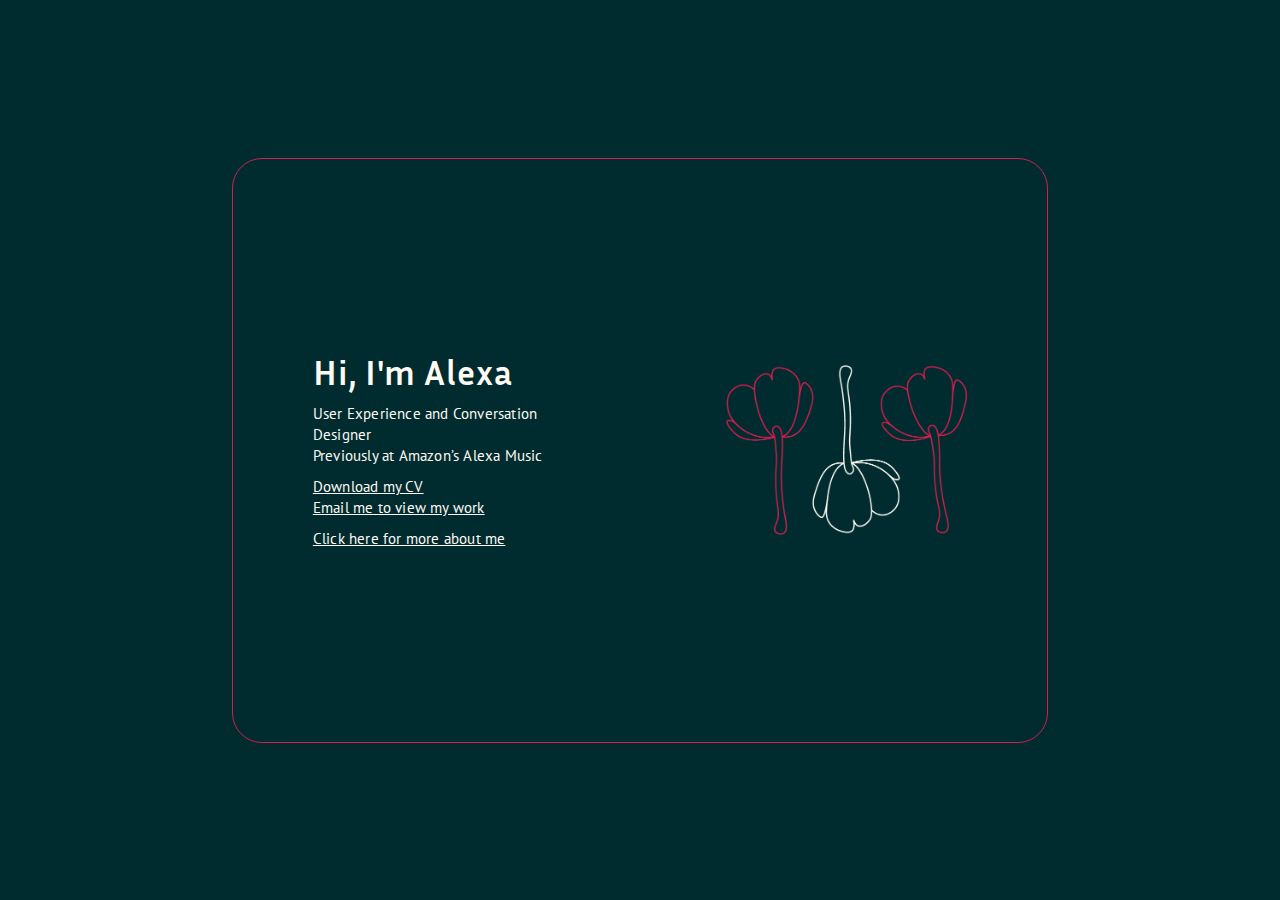
==== index.html @ dfcee7ba "updated html/css for about and index" ====
<html>
	<head>
		<title>Alexa Parks</title>
		<meta name="viewport" content="width=device-width, initial-scale=1.0" />
		<!-- Bootstrap CDN -->
		<meta charset="utf-8">
    	<meta name="viewport" content="width=device-width, initial-scale=1">
    	<link href="https://cdn.jsdelivr.net/npm/bootstrap@5.3.3/dist/css/bootstrap.min.css" rel="stylesheet" integrity="sha384-QWTKZyjpPEjISv5WaRU9OFeRpok6YctnYmDr5pNlyT2bRjXh0JMhjY6hW+ALEwIH" crossorigin="anonymous">
    	<meta charset="utf-8">
    	<meta name="viewport" content="width=device-width, initial-scale=1">
    	<!--Stylesheet Link -->
		<link rel="stylesheet" href="main.css">
		<!--PT Sans Links -->
		<link rel="preconnect" href="https://fonts.googleapis.com">
		<link rel="preconnect" href="https://fonts.gstatic.com" crossorigin>
		<link href="https://fonts.googleapis.com/css2?family=PT+Sans:ital,wght@0,400;0,700;1,400;1,700&display=swap" rel="stylesheet">
		<!--Inria Sans Links -->
		<link rel="preconnect" href="https://fonts.googleapis.com">
		<link rel="preconnect" href="https://fonts.gstatic.com" crossorigin>
		<link href="https://fonts.googleapis.com/css2?family=Inria+Sans:ital,wght@0,300;0,400;0,700;1,300;1,400;1,700&display=swap" rel="stylesheet">
		<!--Favicon Info -->
		<link rel="icon" href="images/favicon.svg"/>
	</head>
	<body>
		<div class="container-fluid">
			<div class="d-flex justify-content-center">
				<div class="child-container">
					<div class="text_box">
						<h1 class="inria-sans-bold">Hi, I'm Alexa</h1>
						<p class="pt-sans-regular">User Experience and Conversation Designer<br>Previously at Amazon’s Alexa Music</p>
						<p class="pt-sans-regular"><a href="url">Download my CV</a><br><a href="mailto:alexaparks22@gmail.com">Email me to view my work</a></p>
						<p class="pt-sans-regular"><a href="about.html">Click here for more about me</a></p>
					</div>
					<div class="image_box">
						<img src="images/home_page_flowers.png" alt="Home Page Flowers">
					</div>
				</div>
			</div>
		</div>
	<script src="https://cdn.jsdelivr.net/npm/bootstrap@5.3.3/dist/js/bootstrap.bundle.min.js" integrity="sha384-YvpcrYf0tY3lHB60NNkmXc5s9fDVZLESaAA55NDzOxhy9GkcIdslK1eN7N6jIeHz" crossorigin="anonymous"></script>
	</body>
</html>
---- main.css ----
:root {
  --blue: #002C30;
  --red: #D51D4E;
  --white: #FFFAF3;
  --teal: #00484C;
}

body {
	background-color: var(--blue);
}

h1 {
	color: var(--white);
	letter-spacing: 1px;
  font-size: 35px;
  margin-bottom: 0px;
}

h2 {
  color: var(--white);
  letter-spacing: 1px;
  margin-bottom: 0px;
  font-size: 25px;
}

a {
	color: var(--white);
}

p {
	letter-spacing: .2px;
	line-height: 1.4;
	margin-top: 10px;
	color: var(--white);
  font-size: 15px;
  margin-bottom: 0px;
}

img {
  height: 170px;
  width: auto;
}

/*navigation stles begin*/
nav {
  height: 60px;
  width: 100%;
  text-align: left;
}
.bg-body-tertiary {
  background-color: var(--blue) !important;
}

.navbar-brand {
  color: var(--white);
  font-size: 15px;
  font-weight: light;
  line-height: 1.4;
  letter-spacing: .2px;
  margin-bottom: 0px;
  margin-top: 10px;
}

.navbar-brand:hover {
  cursor: default;
}

#nav_style {
  letter-spacing: .2px;
  line-height: 1.4;
  margin-left: 30px;
  margin-top: 25px;
  
}

/*navigation styles end*/

/*font styling begin */

.pt-sans-regular {
  font-family: "PT Sans", serif;
  font-weight: 200;
  font-style: normal;
}

.pt-sans-italic {
  font-family: "PT Sans", serif;
  font-weight: 200;
  font-style: italic;
  font-size: 12px;
  letter-spacing: .2px;
  line-height: 1.4;
}

.inria-sans-regular {
  font-family: "Inria Sans", serif;
  font-weight: 400;
  font-style: normal;
}

.inria-sans-bold {
  font-family: "Inria Sans", serif;
  font-weight: 700;
  font-style: normal;
}

/*font style end*/

.container-fluid {
  height: 100%;
  width: 100%;
}

.d-flex.justify-content-center {
  height: 100%;
  display: flex;
  align-items: center;
  justify-content: center;
}

.child-container {
  border: 1px solid var(--red);
  height: 65%;
  width: 65%;
  border-radius: 30px;
  display: flex;
  align-items: center;
  justify-content: center;
}

.text_box {
  padding: 8px 80px;
  
}

.image_box {
  padding: 8px 80px;
}

#portfolio_id {
  height: 350px;
  width: auto;
}

.image_box_2 {
  padding: 8px 80px;
}

.text_box_2 {
  padding: 8px 80px;
}

.pt-sans-regular_2 {
  font-family: "PT Sans", serif;
  font-weight: 200;
  font-style: normal;
  margin-top: 5px;
}

.pt-sans-regular_3 {
  font-family: "PT Sans", serif;
  font-size: 15px;
  font-style: normal;
  font-weight: 700;
  margin-top: 5px;
}

#about_flower_images {
  height: 120%;
}
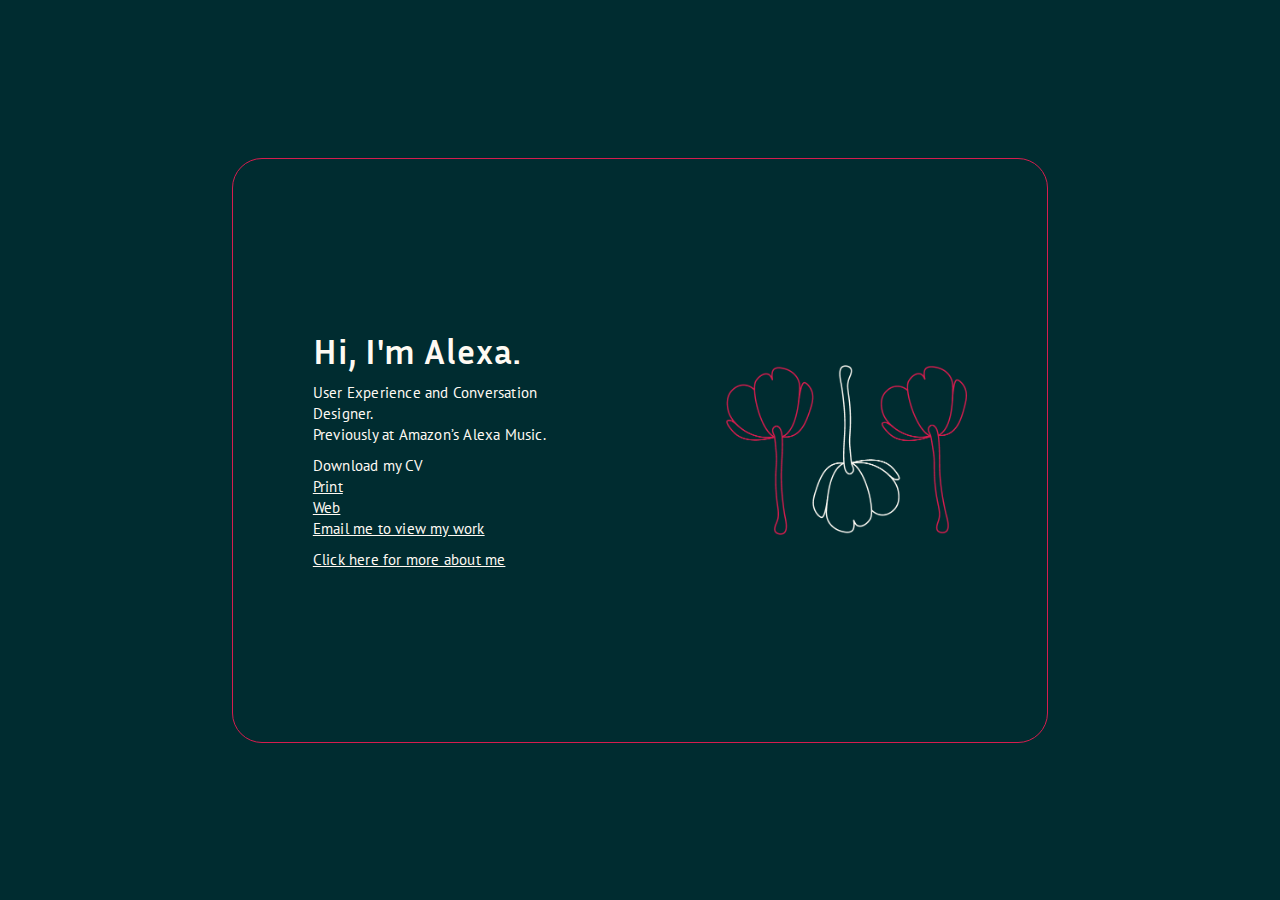
==== commit 652a5e19: "updated resume links, bit of copy change" ====
--- a/index.html
+++ b/index.html
@@ -26,9 +26,16 @@
 			<div class="d-flex justify-content-center">
 				<div class="child-container">
 					<div class="text_box">
-						<h1 class="inria-sans-bold">Hi, I'm Alexa</h1>
-						<p class="pt-sans-regular">User Experience and Conversation Designer<br>Previously at Amazon’s Alexa Music</p>
-						<p class="pt-sans-regular"><a href="url">Download my CV</a><br><a href="mailto:alexaparks22@gmail.com">Email me to view my work</a></p>
+						<h1 class="inria-sans-bold">Hi, I'm Alexa.</h1>
+						<p class="pt-sans-regular">User Experience and Conversation Designer.<br>Previously at Amazon’s Alexa Music.</p>
+						<p class="pt-sans-regular">Download my CV
+							<br>
+							<a target="_blank" href="docs/alexa_parks_2025_resume_lightmode.pdf">Print</a>
+							<br>
+							<a target="_blank" href="docs/alexa_parks_2025_resume_darkmode.pdf">Web</a>
+							<br>
+							<a href="mailto:alexaparks22@gmail.com">Email me to view my work</a>
+						</p>
 						<p class="pt-sans-regular"><a href="about.html">Click here for more about me</a></p>
 					</div>
 					<div class="image_box">
--- a/main.css
+++ b/main.css
@@ -11,8 +11,8 @@
 
 h1 {
 	color: var(--white);
+  font-size: 35px;
 	letter-spacing: 1px;
-  font-size: 35px;
   margin-bottom: 0px;
 }
 
@@ -20,7 +20,6 @@
   color: var(--white);
   letter-spacing: 1px;
   margin-bottom: 0px;
-  font-size: 25px;
 }
 
 a {
@@ -28,12 +27,12 @@
 }
 
 p {
+  color: var(--white);
+  font-size: 15px;
 	letter-spacing: .2px;
 	line-height: 1.4;
+  margin-bottom: 0px;
 	margin-top: 10px;
-	color: var(--white);
-  font-size: 15px;
-  margin-bottom: 0px;
 }
 
 img {
@@ -47,16 +46,17 @@
   width: 100%;
   text-align: left;
 }
+
 .bg-body-tertiary {
   background-color: var(--blue) !important;
 }
 
 .navbar-brand {
   color: var(--white);
+  line-height: 1.4;
   font-size: 15px;
+  letter-spacing: .2px;
   font-weight: light;
-  line-height: 1.4;
-  letter-spacing: .2px;
   margin-bottom: 0px;
   margin-top: 10px;
 }
@@ -70,24 +70,21 @@
   line-height: 1.4;
   margin-left: 30px;
   margin-top: 25px;
-  
-}
-
+}
 /*navigation styles end*/
 
 /*font styling begin */
-
 .pt-sans-regular {
   font-family: "PT Sans", serif;
+  font-style: normal;
   font-weight: 200;
-  font-style: normal;
 }
 
 .pt-sans-italic {
   font-family: "PT Sans", serif;
+  font-size: 12px;
+  font-style: italic;
   font-weight: 200;
-  font-style: italic;
-  font-size: 12px;
   letter-spacing: .2px;
   line-height: 1.4;
 }
@@ -103,7 +100,6 @@
   font-weight: 700;
   font-style: normal;
 }
-
 /*font style end*/
 
 .container-fluid {
@@ -130,7 +126,6 @@
 
 .text_box {
   padding: 8px 80px;
-  
 }
 
 .image_box {
@@ -169,5 +164,40 @@
   height: 120%;
 }
 
-
-
+/*average desktop screens*/
+@media only screen and (max-width: 1279px) {
+body {
+  background-color: blue;
+  
+  }
+}
+
+/*tablets and larger smartphones*/
+@media only screen and (max-width: 768px) {
+body {
+  background-color: green;
+  
+  }
+   .child-container {
+    height: auto;
+  }
+}
+
+/*smaller smartphones*/
+@media only screen and (max-width: 480px) {
+body {
+  background-color: lightblue;
+}
+  .child-container {
+    height: auto;
+  }
+}
+
+
+
+
+
+
+
+
+
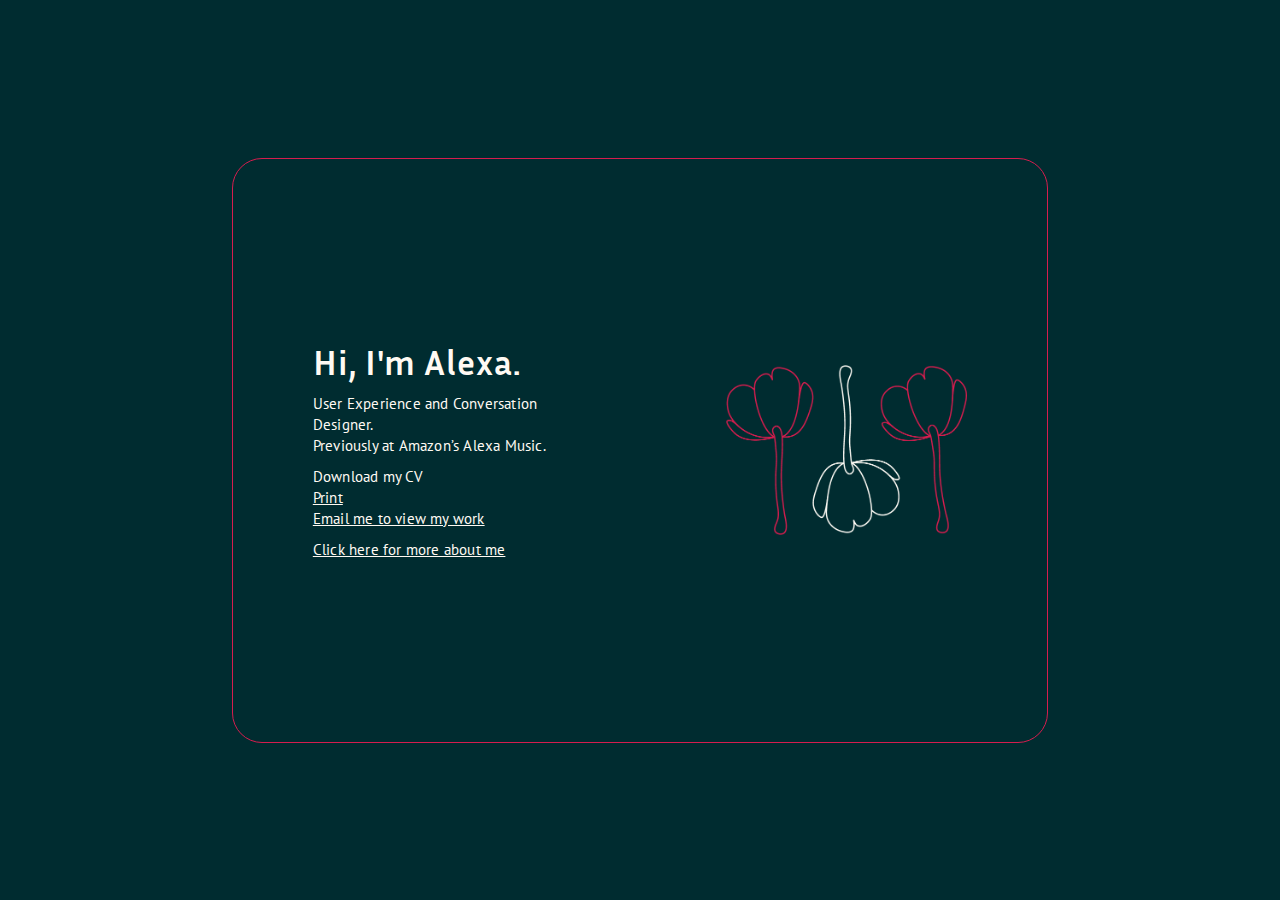
==== commit 267fe426: "removed web resume" ====
--- a/index.html
+++ b/index.html
@@ -29,12 +29,12 @@
 						<h1 class="inria-sans-bold">Hi, I'm Alexa.</h1>
 						<p class="pt-sans-regular">User Experience and Conversation Designer.<br>Previously at Amazon’s Alexa Music.</p>
 						<p class="pt-sans-regular">Download my CV
-							<br>
-							<a target="_blank" href="docs/alexa_parks_2025_resume_lightmode.pdf">Print</a>
-							<br>
-							<a target="_blank" href="docs/alexa_parks_2025_resume_darkmode.pdf">Web</a>
-							<br>
-							<a href="mailto:alexaparks22@gmail.com">Email me to view my work</a>
+						<br>
+						<a target="_blank" href="docs/alexa_parks_2025_resume_lightmode.pdf">Print</a>
+						<br>
+						<!-- <a target="_blank" href="docs/alexa_parks_2025_resume_darkmode.pdf">Web</a>
+						<br> -->
+						<a href="mailto:alexaparks22@gmail.com">Email me to view my work</a>
 						</p>
 						<p class="pt-sans-regular"><a href="about.html">Click here for more about me</a></p>
 					</div>
--- a/main.css
+++ b/main.css
@@ -164,40 +164,46 @@
   height: 120%;
 }
 
-/*average desktop screens*/
-@media only screen and (max-width: 1279px) {
-body {
-  background-color: blue;
-  
-  }
-}
-
-/*tablets and larger smartphones*/
+/*RESPONSIVE DESIGN*/
+/*DESKTOP*/
+@media only screen and (max-width: 1050px) {
+  .child-container {
+    width: 90%;
+  }
+  .text_box {
+    padding: 30px;
+  }
+  .text_box_2 {
+    margin-right: 10px;
+  }
+}
+/*TABLETS AND LARGER SMARTPHONES*/
 @media only screen and (max-width: 768px) {
 body {
-  background-color: green;
-  
-  }
-   .child-container {
-    height: auto;
-  }
-}
-
-/*smaller smartphones*/
+    background-color: var(--blue);
+  }
+  #about_flower_images {
+    display: none;
+  }
+  .image_box {
+    display: none;
+   }
+   .image_box_2 {
+    display: none;
+  }
+}
+/*SMALLER SCREENS*/
 @media only screen and (max-width: 480px) {
-body {
-  background-color: lightblue;
-}
   .child-container {
     height: auto;
   }
-}
-
-
-
-
-
-
-
-
-
+  .text_box {
+    padding: 50px;
+  }
+  .text_box_2 {
+    padding: 50px;
+  }
+  .image_box {
+    display: none;
+  }
+}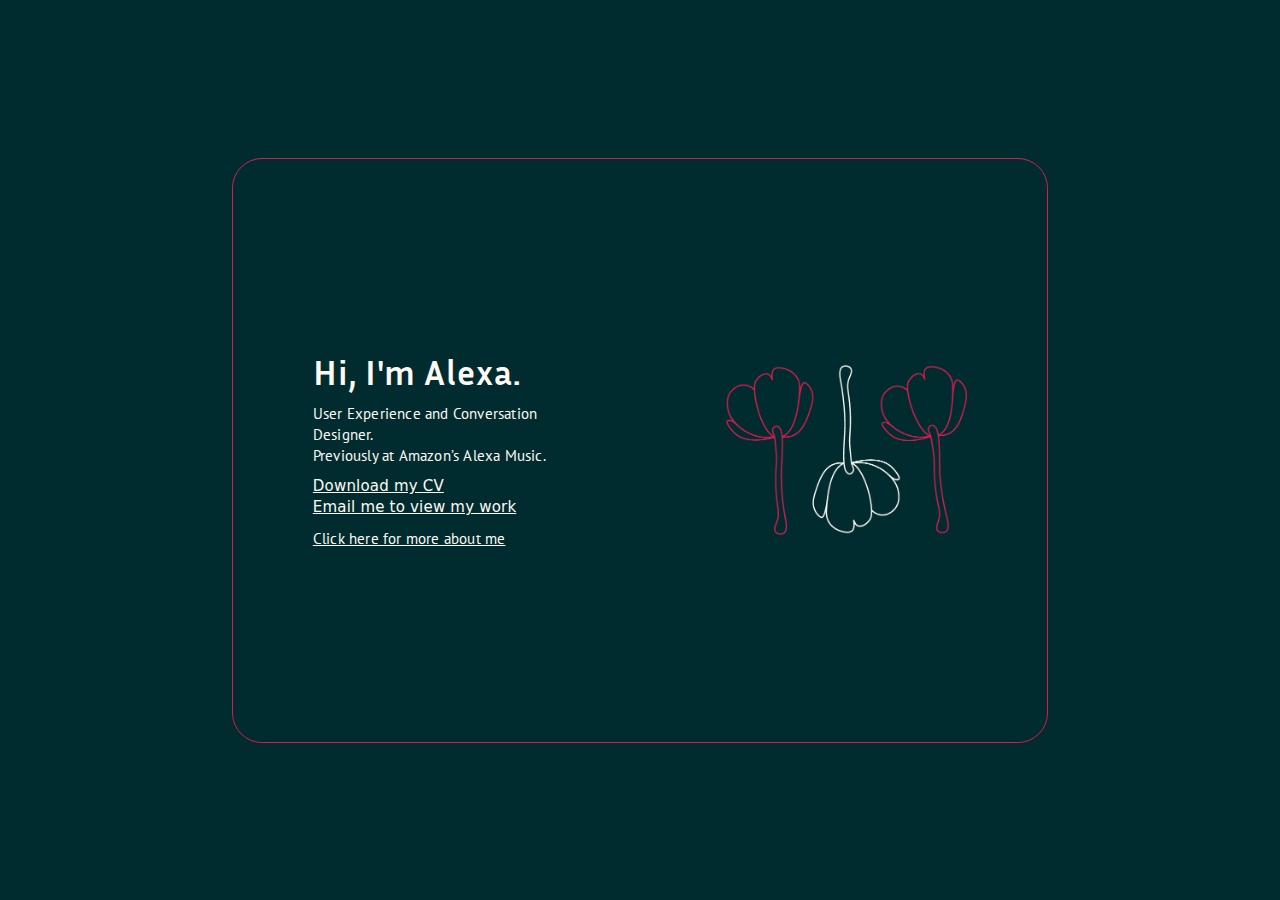
==== commit cc19d54c: "updated resume" ====
--- a/index.html
+++ b/index.html
@@ -28,13 +28,10 @@
 					<div class="text_box">
 						<h1 class="inria-sans-bold">Hi, I'm Alexa.</h1>
 						<p class="pt-sans-regular">User Experience and Conversation Designer.<br>Previously at Amazon’s Alexa Music.</p>
-						<p class="pt-sans-regular">Download my CV
-						<br>
-						<a target="_blank" href="docs/alexa_parks_2025_resume_lightmode.pdf">Print</a>
-						<br>
-						<!-- <a target="_blank" href="docs/alexa_parks_2025_resume_darkmode.pdf">Web</a>
-						<br> -->
-						<a href="mailto:alexaparks22@gmail.com">Email me to view my work</a>
+						<p>
+							<a target="_blank" href="docs/alexa_parks_2025_resume.pdf">Download my CV</a>
+							<br>
+							<a href="mailto:alexaparks22@gmail.com">Email me to view my work</a>
 						</p>
 						<p class="pt-sans-regular"><a href="about.html">Click here for more about me</a></p>
 					</div>
--- a/main.css
+++ b/main.css
@@ -182,12 +182,15 @@
 body {
     background-color: var(--blue);
   }
+
   #about_flower_images {
     display: none;
   }
+
   .image_box {
     display: none;
    }
+   
    .image_box_2 {
     display: none;
   }
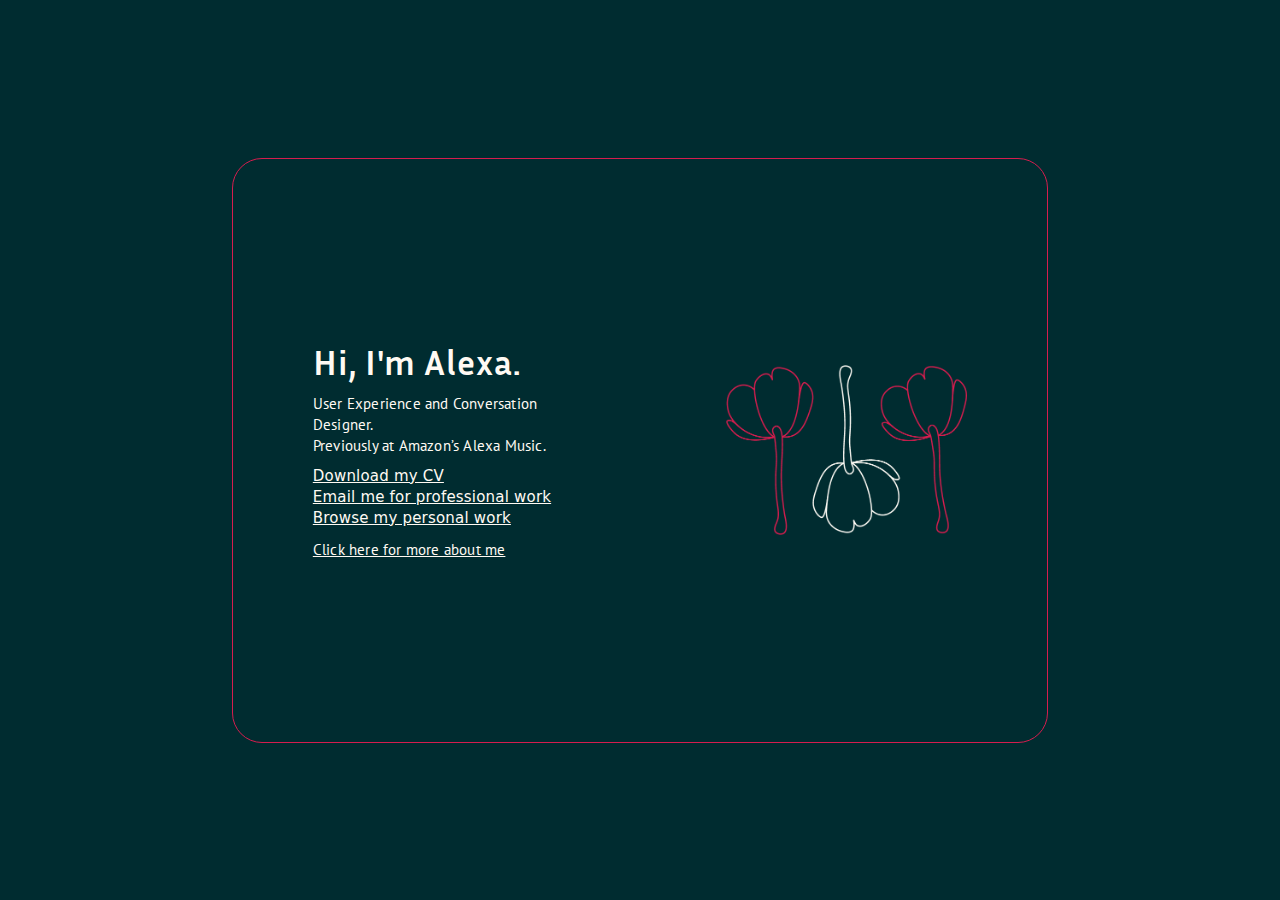
==== commit 16352625: "new mobile background" ====
--- a/index.html
+++ b/index.html
@@ -31,7 +31,9 @@
 						<p>
 							<a target="_blank" href="docs/alexa_parks_2025_resume.pdf">Download my CV</a>
 							<br>
-							<a href="mailto:alexaparks22@gmail.com">Email me to view my work</a>
+							<a href="mailto:alexaparks22@gmail.com">Email me for professional work</a>
+							<br>
+							<a target="_blank" href="personal_work.html">Browse my personal work</a>
 						</p>
 						<p class="pt-sans-regular"><a href="about.html">Click here for more about me</a></p>
 					</div>
--- a/main.css
+++ b/main.css
@@ -181,6 +181,7 @@
 @media only screen and (max-width: 768px) {
 body {
     background-color: var(--blue);
+    background-image: url("images/tablet_viewport_full.svg");
   }
 
   #about_flower_images {
@@ -190,13 +191,16 @@
   .image_box {
     display: none;
    }
-   
+
    .image_box_2 {
     display: none;
   }
 }
 /*SMALLER SCREENS*/
 @media only screen and (max-width: 480px) {
+  body {
+     background-image: url("images/768_viewport.png");
+  }
   .child-container {
     height: auto;
   }
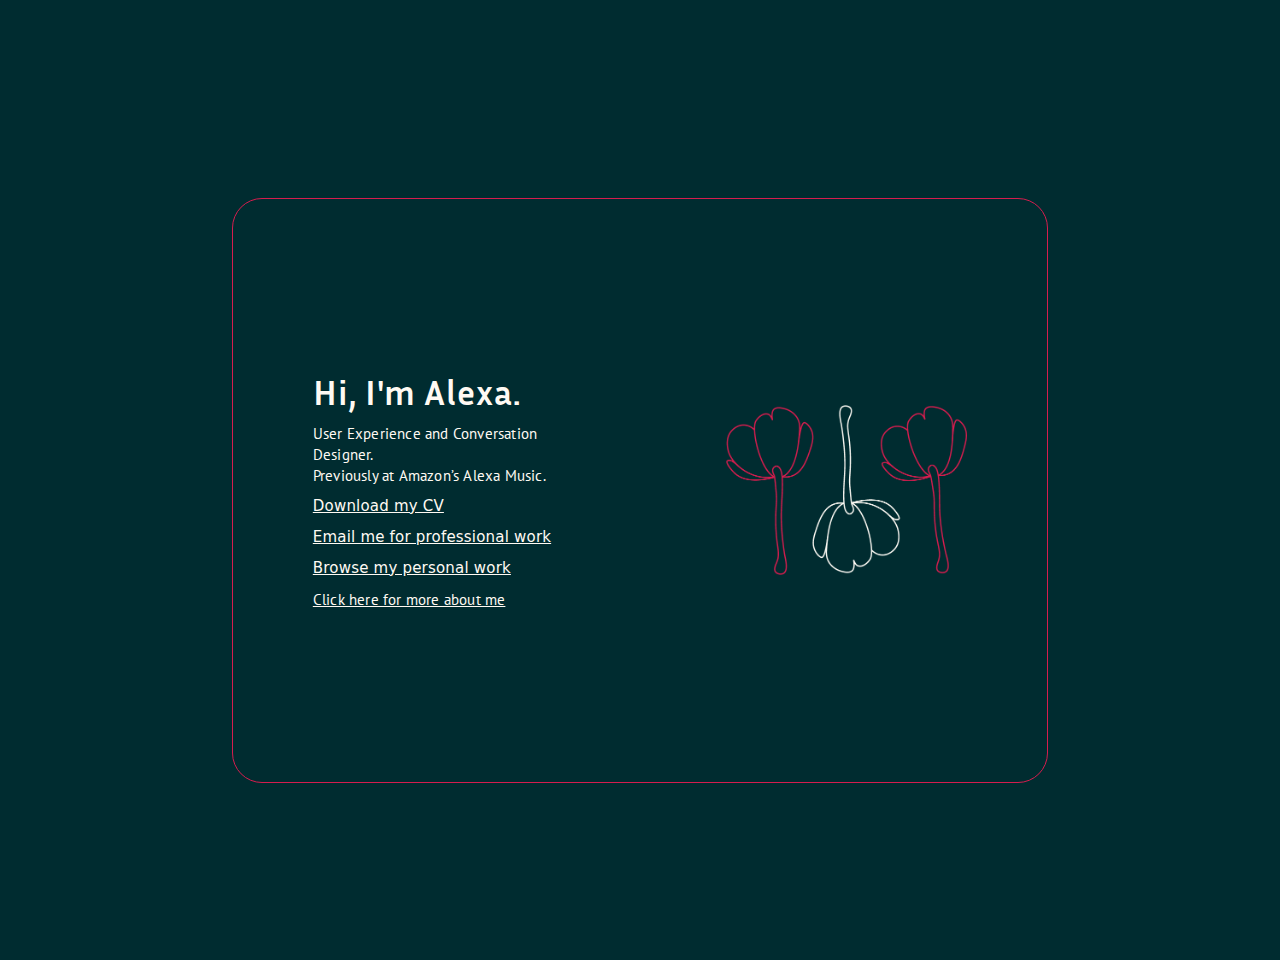
==== commit 4937cd54: "peradded persaonl projects page" ====
--- a/index.html
+++ b/index.html
@@ -23,6 +23,13 @@
 	</head>
 	<body>
 		<div class="container-fluid">
+			<div class="row">
+				<ul class="nav">
+					<li class="nav-item">
+				    	<a id="hidden_link" class="nav-link active pt-sans-regular" aria-current="page" href="index.html">Return home</a>
+				  	</li>
+				</ul>
+			</div>
 			<div class="d-flex justify-content-center">
 				<div class="child-container">
 					<div class="text_box">
@@ -30,10 +37,13 @@
 						<p class="pt-sans-regular">User Experience and Conversation Designer.<br>Previously at Amazon’s Alexa Music.</p>
 						<p>
 							<a target="_blank" href="docs/alexa_parks_2025_resume.pdf">Download my CV</a>
-							<br>
-							<a href="mailto:alexaparks22@gmail.com">Email me for professional work</a>
-							<br>
-							<a target="_blank" href="personal_work.html">Browse my personal work</a>
+						</p>
+						<p>
+						<a href="mailto:alexaparks22@gmail.com">Email me for professional work</a>
+							
+						</p>
+						<p>
+							<a href="personal_work.html">Browse my personal work</a>
 						</p>
 						<p class="pt-sans-regular"><a href="about.html">Click here for more about me</a></p>
 					</div>
--- a/main.css
+++ b/main.css
@@ -7,6 +7,7 @@
 
 body {
 	background-color: var(--blue);
+  overflow: hidden;
 }
 
 h1 {
@@ -122,6 +123,7 @@
   display: flex;
   align-items: center;
   justify-content: center;
+  margin-top: -40px;
 }
 
 .text_box {
@@ -162,6 +164,14 @@
 
 #about_flower_images {
   height: 120%;
+}
+
+.overflow_enabled {
+  overflow: visible;
+}
+.about_paragraph_text {
+  margin-top: 0;
+  margin-bottom: 15px;
 }
 
 /*RESPONSIVE DESIGN*/
@@ -177,6 +187,92 @@
     margin-right: 10px;
   }
 }
+
+.postcards {
+  height: 450px;
+}
+
+.design_tiles {
+  height: 300px;
+}
+
+video {
+  height: 350px;
+}
+
+#about_paragraph {
+  font-style: italic;
+  margin-bottom: 10px;
+  
+
+}
+
+.col {
+   display: flex;
+  align-items: center;
+  justify-content: center;
+}
+
+#large_video {
+  width: 100%;
+/*  margin-top: 50px;*/
+}
+
+#large_video_web {
+  height: 557pxpx;
+  margin-top: 40px;
+}
+
+h6 {
+  color: var(--white);
+  letter-spacing: 1px;
+  margin-bottom: 40px;
+  margin-top: 40px;
+}
+
+#mobile_video {
+  height: 500px;
+}
+
+#tablet_img {
+  height: 400px;
+  margin-bottom: 60px;
+}
+
+#center {
+    display: flex;
+  align-items: center;
+  justify-content: center;
+}
+
+.nav-link.active {
+  color: var(--white);
+  margin: 10px;
+}
+
+.nav-link.active:hover {
+  color: var(--white);
+  text-decoration: underline;
+}
+
+#hidden_link {
+  visibility: hidden;
+}
+
+.vertical_align {
+    display: flex;
+  align-items: center;
+  justify-content: center;
+}
+
+#intro_text {
+  margin-top: 30px;
+  margin-bottom: 0px;
+}
+/*.margin_bottom_40 {
+  margin-bottom: 40px;
+}*/
+
 /*TABLETS AND LARGER SMARTPHONES*/
 @media only screen and (max-width: 768px) {
 body {
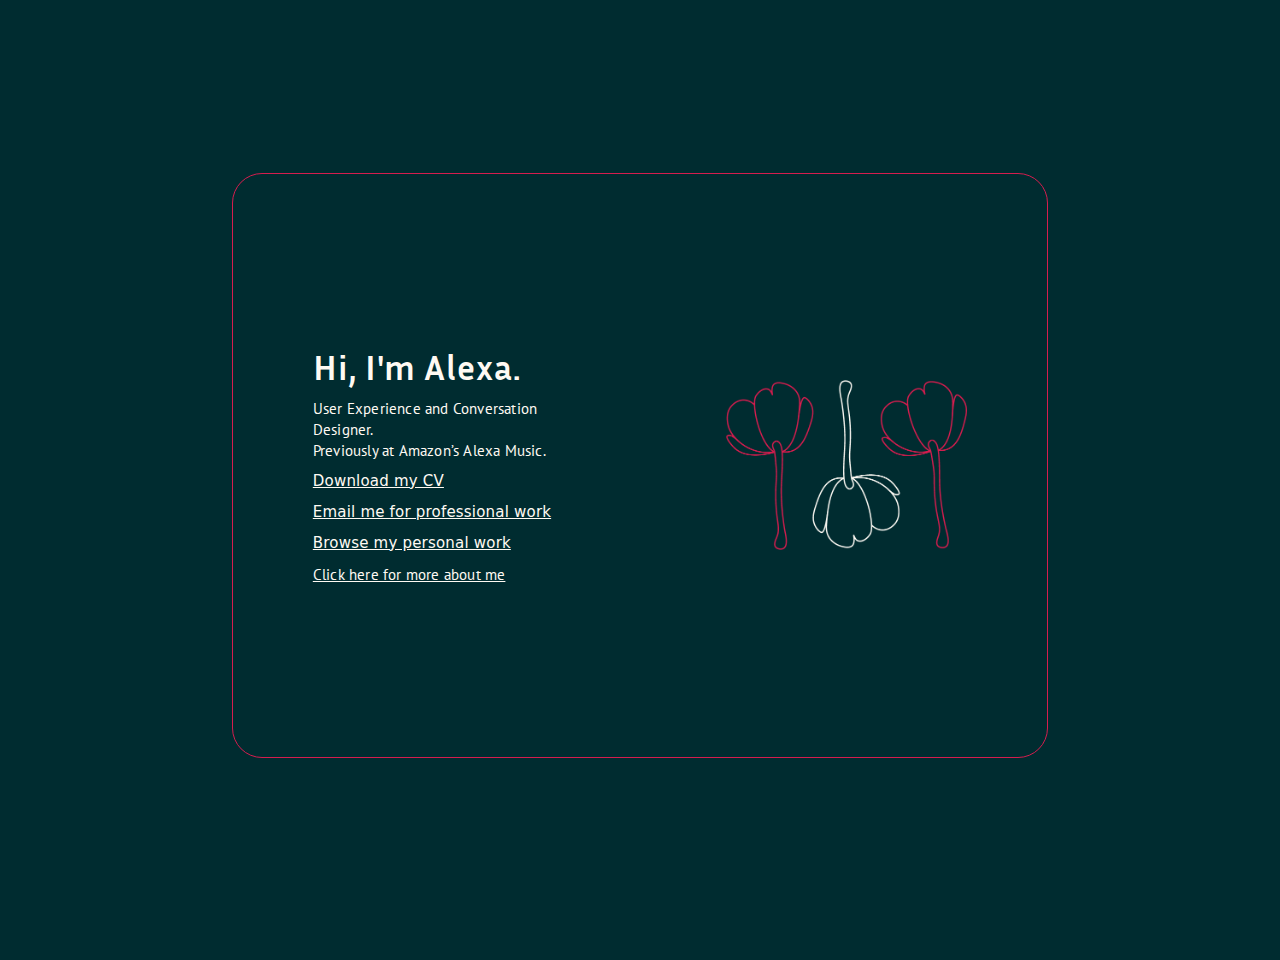
==== commit 4e842d75: "responsive design updates" ====
--- a/index.html
+++ b/index.html
@@ -43,7 +43,7 @@
 							
 						</p>
 						<p>
-							<a href="personal_work.html">Browse my personal work</a>
+							<a href="personal_work.html" id="hidden_page">Browse my personal work</a>
 						</p>
 						<p class="pt-sans-regular"><a href="about.html">Click here for more about me</a></p>
 					</div>
--- a/main.css
+++ b/main.css
@@ -41,7 +41,6 @@
   width: auto;
 }
 
-/*navigation stles begin*/
 nav {
   height: 60px;
   width: 100%;
@@ -72,9 +71,7 @@
   margin-left: 30px;
   margin-top: 25px;
 }
-/*navigation styles end*/
-
-/*font styling begin */
+
 .pt-sans-regular {
   font-family: "PT Sans", serif;
   font-style: normal;
@@ -101,7 +98,6 @@
   font-weight: 700;
   font-style: normal;
 }
-/*font style end*/
 
 .container-fluid {
   height: 100%;
@@ -123,7 +119,7 @@
   display: flex;
   align-items: center;
   justify-content: center;
-  margin-top: -40px;
+  margin-top: -90px;
 }
 
 .text_box {
@@ -172,6 +168,84 @@
 .about_paragraph_text {
   margin-top: 0;
   margin-bottom: 15px;
+}
+.postcards {
+  height: 450px;
+}
+
+.design_tiles {
+  height: 300px;
+}
+
+video {
+  height: 350px;
+}
+
+#about_paragraph {
+  font-style: italic;
+  margin-bottom: 10px;
+}
+
+.col {
+  display: flex;
+  align-items: center;
+  justify-content: center;
+}
+
+#large_video {
+  width: 100%;
+}
+
+#large_video_web {
+  height: 557pxpx;
+  margin-top: 40px;
+}
+
+h6 {
+  color: var(--white);
+  letter-spacing: 1px;
+  margin-bottom: 40px;
+  margin-top: 40px;
+}
+
+#mobile_video {
+  height: 500px;
+}
+
+#tablet_img {
+  height: 400px;
+  margin-bottom: 60px;
+}
+
+#center {
+  display: flex;
+  align-items: center;
+  justify-content: center;
+}
+
+.nav-link.active {
+  color: var(--white);
+  margin: 10px;
+}
+
+.nav-link.active:hover {
+  color: var(--white);
+  text-decoration: underline;
+}
+
+#hidden_link {
+  visibility: hidden;
+}
+
+.vertical_align {
+  display: flex;
+  align-items: center;
+  justify-content: center;
+}
+
+#intro_text {
+  margin-top: 30px;
+  margin-bottom: 0px;
 }
 
 /*RESPONSIVE DESIGN*/
@@ -186,92 +260,10 @@
   .text_box_2 {
     margin-right: 10px;
   }
-}
-
-.postcards {
-  height: 450px;
-}
-
-.design_tiles {
-  height: 300px;
-}
-
-video {
-  height: 350px;
-}
-
-#about_paragraph {
-  font-style: italic;
-  margin-bottom: 10px;
-  
-
-}
-
-.col {
-   display: flex;
-  align-items: center;
-  justify-content: center;
-}
-
-#large_video {
-  width: 100%;
-/*  margin-top: 50px;*/
-}
-
-#large_video_web {
-  height: 557pxpx;
-  margin-top: 40px;
-}
-
-h6 {
-  color: var(--white);
-  letter-spacing: 1px;
-  margin-bottom: 40px;
-  margin-top: 40px;
-}
-
-#mobile_video {
-  height: 500px;
-}
-
-#tablet_img {
-  height: 400px;
-  margin-bottom: 60px;
-}
-
-#center {
-    display: flex;
-  align-items: center;
-  justify-content: center;
-}
-
-.nav-link.active {
-  color: var(--white);
-  margin: 10px;
-}
-
-.nav-link.active:hover {
-  color: var(--white);
-  text-decoration: underline;
-}
-
-#hidden_link {
-  visibility: hidden;
-}
-
-.vertical_align {
-    display: flex;
-  align-items: center;
-  justify-content: center;
-}
-
-#intro_text {
-  margin-top: 30px;
-  margin-bottom: 0px;
-}
-/*.margin_bottom_40 {
-  margin-bottom: 40px;
-}*/
+   #hidden_page {
+    display: none;
+  }
+}
 
 /*TABLETS AND LARGER SMARTPHONES*/
 @media only screen and (max-width: 768px) {
@@ -279,16 +271,16 @@
     background-color: var(--blue);
     background-image: url("images/tablet_viewport_full.svg");
   }
-
   #about_flower_images {
     display: none;
   }
-
   .image_box {
     display: none;
    }
-
    .image_box_2 {
+    display: none;
+  }
+   #hidden_page {
     display: none;
   }
 }
@@ -309,4 +301,7 @@
   .image_box {
     display: none;
   }
+  #hidden_page {
+    display: none;
+  }
 }